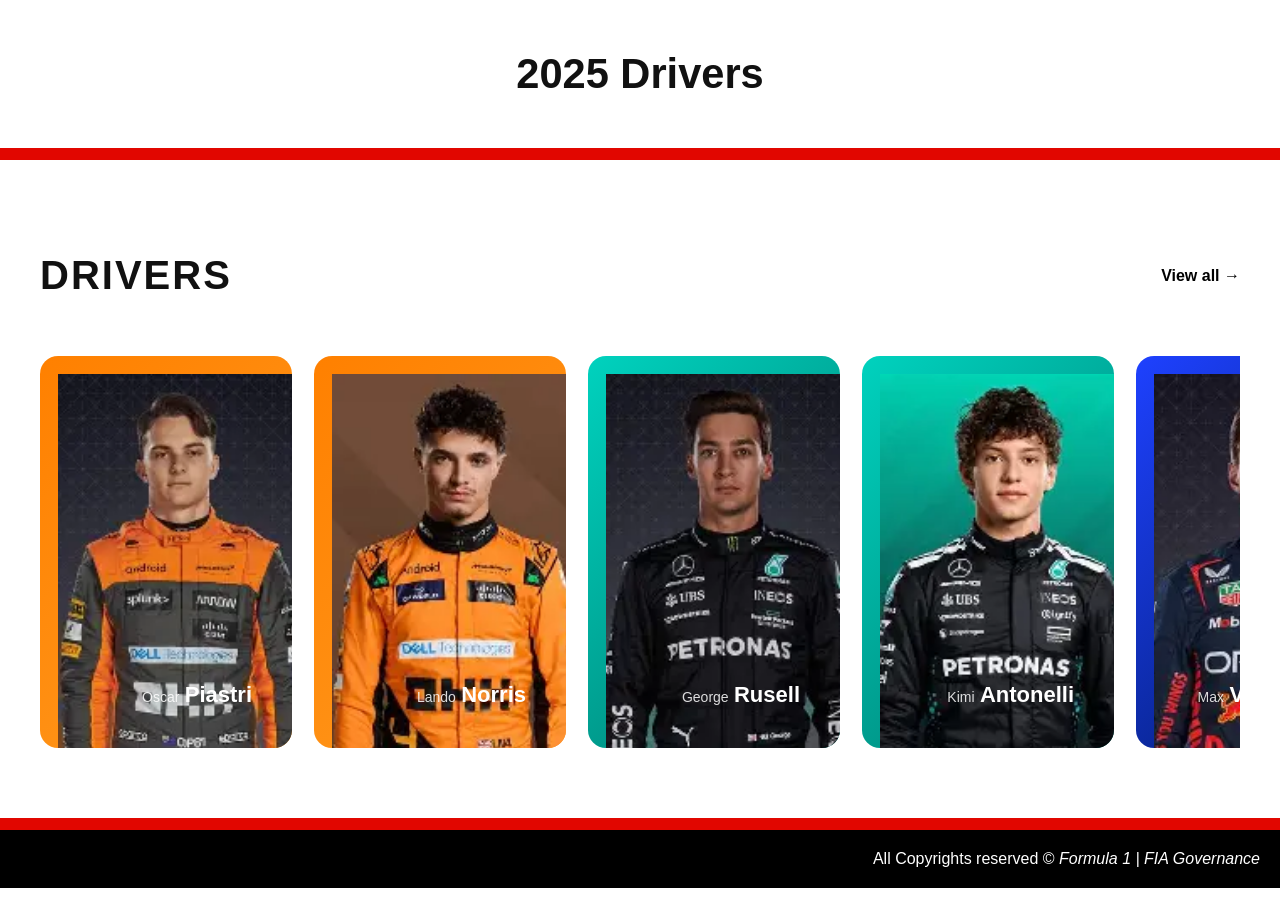
==== drivers.html @ a7b4a677 "Formula One Hub website" ====
<!DOCTYPE html>
<html>
<head>
<title>Drivers</title>
<link rel="icon" type="image/png" href="images/f1-logo.png">
<link rel="stylesheet" href="css/base.css">
<link rel="stylesheet" href="css/drivers.css">
</head>
<body>

<h1 class="page-title">2025 Drivers</h1>
 <div class="red-divider"></div>

<section class="drivers-section">
  <div class="drivers-header">
    <h2>DRIVERS</h2>
    <a href="drivers.html" class="view-all">View all →</a>
  </div>

  <div class="drivers-row">

  <div class="driver-card mclaren">
    <div class="driver-img">
      <img src="images/Oscar Piastri.png">
    </div>
    <div class="driver-name">
      <span class="first">Oscar</span>
      <span class="last">Piastri</span>
    </div>
  </div>

  <div class="driver-card mclaren">
    <div class="driver-img">
      <img src="images/Lando Norris.png">
    </div>
    <div class="driver-name">
      <span class="first">Lando</span>
      <span class="last">Norris</span>
    </div>
  </div>

  <div class="driver-card mercedes">
    <div class="driver-img">
      <img src="images/George Rusell.png">
    </div>
    <div class="driver-name">
      <span class="first">George</span>
      <span class="last">Rusell</span>
    </div>
  </div>

  <div class="driver-card mercedes">
    <div class="driver-img">
      <img src="images/Kimi Antonelli.png">
    </div>
    <div class="driver-name">
      <span class="first">Kimi</span>
      <span class="last">Antonelli</span>
    </div>
  </div>

  <div class="driver-card redbull">
    <div class="driver-img">
      <img src="images/Max Verstappen.png">
    </div>
    <div class="driver-name">
      <span class="first">Max</span>
      <span class="last">Verstappen</span>
    </div>
  </div>

  <div class="driver-card redbull">
    <div class="driver-img">
      <img src="images/Yuki Tsunoda.png" alt="Yuki Tsunoda">
    </div>
    <div class="driver-name">
      <span>Yuki</span>
      <strong>Tsunoda</strong>
    </div>
  </div>

  <div class="driver-card ferrari">
    <div class="driver-img">
      <img src="images/Charles Leclerc.png" alt="Charles Leclerc">
    </div>
    <div class="driver-name">
      <span>Charles</span>
      <strong>Leclerc</strong>
    </div>
  </div>
  </div>   
</section> 
<div class="red-divider"></div> 
<footer>
  <div class="divider">All Copyrights reserved &copy; <em>Formula 1 | FIA Governance</em> </div>
</footer>
</body>
</html>
---- css/base.css ----
body{margin:0;font-family:Arial,Helvetica,sans-serif;background:#fff;color:#111}
.page-title{text-align:center;margin:50px 0;font-size:2.6rem}
.center-text{text-align:center;font-size:1.1rem}
.nav{display:flex;justify-content:space-between;align-items:center;background:#111;padding:15px 40px}
.nav ul{display:flex;gap:25px;list-style:none}
.nav a{color:white;text-decoration:none;font-weight:bold}
.logo{height:28px}
.nav ul li a:hover {
  color: white;
  background: rgb(208, 12, 12);
  border-radius: 8px;
}
---- css/drivers.css ----
.drivers-grid{display:grid;grid-template-columns:repeat(auto-fit,minmax(220px,1fr));gap:30px;padding:40px}
.driver-card{background:#111;color:white;padding:60px;text-align:center;font-size:1.2rem}
/* SECTION */
.drivers-section {
  padding: 60px 40px;
}

/* HEADER */
.drivers-header {
  display: flex;
  justify-content: space-between;
  align-items: center;
  margin-bottom: 25px;
}

.drivers-header h2 {
  font-size: 2.5rem;
  letter-spacing: 2px;
}

.view-all {
  font-weight: bold;
  text-decoration: none;
  color: black;
}

/* HORIZONTAL SCROLL ROW */
.drivers-row {
  display: flex;
  gap: 22px;
  overflow-x: auto;
  padding-bottom: 10px;
}

.drivers-row::-webkit-scrollbar {
  height: 6px;
}

.drivers-row::-webkit-scrollbar-thumb {
  background: #e10600;
  border-radius: 10px;
}

/* CARD */
.driver-card {
  min-width: 220px;
  height: 340px;
  border-radius: 16px;
  position: relative;
  overflow: hidden;
  display: flex;
  align-items: flex-end;
  transition: transform 0.3s ease;
}

.driver-card:hover {
  transform: translateY(-8px);
}

/* IMAGE */
.driver-card img {
  position: absolute;
  inset: 0;
  width: 100%;
  height: 100%;
  object-fit: contain;
  padding: 18px;
}

/* NAME */
.driver-name {
  position: relative;
  z-index: 2;
  color: white;
  padding: 24px;
}

.driver-name span {
  font-size: rem;
}

.driver-name strong {
  display: block;
  font-size: 2rem;
}

/* TEAM COLORS */
.mclaren { background: linear-gradient(135deg, #ff8000, #ff9a1f); }
.mercedes { background: linear-gradient(135deg, #00d2be, #007a6f); }
.redbull { background: linear-gradient(135deg, #1e41ff, #001a66); }
.ferrari { background: linear-gradient(135deg, #dc0000, #8b0000); }
.red-divider {
  width: 100%;
  height: 12px;
  background: #e10600; /* F1 Red */
}

/* DRIVER GRID */
.drivers-grid {
  display: grid;
  grid-template-columns: repeat(auto-fit, minmax(240px, 1fr));
  gap: 24px;
}

/* DRIVER CARD */
.driver-card {
  height: 360px;
  border-radius: 18px;
  padding: 16px;
  display: flex;
  flex-direction: column;
  justify-content: space-between;
  overflow: hidden;
  transition: transform 0.3s ease;
}

.driver-card:hover {
  transform: translateY(-6px);
}

/* IMAGE WRAPPER */
.driver-img {
  width: 100%;
  height: 260px;
  border-radius: 14px;
  overflow: hidden;
}

/* IMAGE ITSELF */
.driver-img img {
  width: 100%;
  height: 100%;
  object-fit: cover;      /* 🔥 THIS IS THE KEY */
  object-position: center;
}

/* DRIVER NAME */
.driver-name {
  color: #fff;
  margin-top: 10px;
}

.driver-name .first {
  font-size: 14px;
  opacity: 0.85;
}

.driver-name .last {
  font-size: 22px;
  font-weight: 700;
}

footer {
  background: #000;
  color: white;
  text-align: right;
  padding: 20px;
}
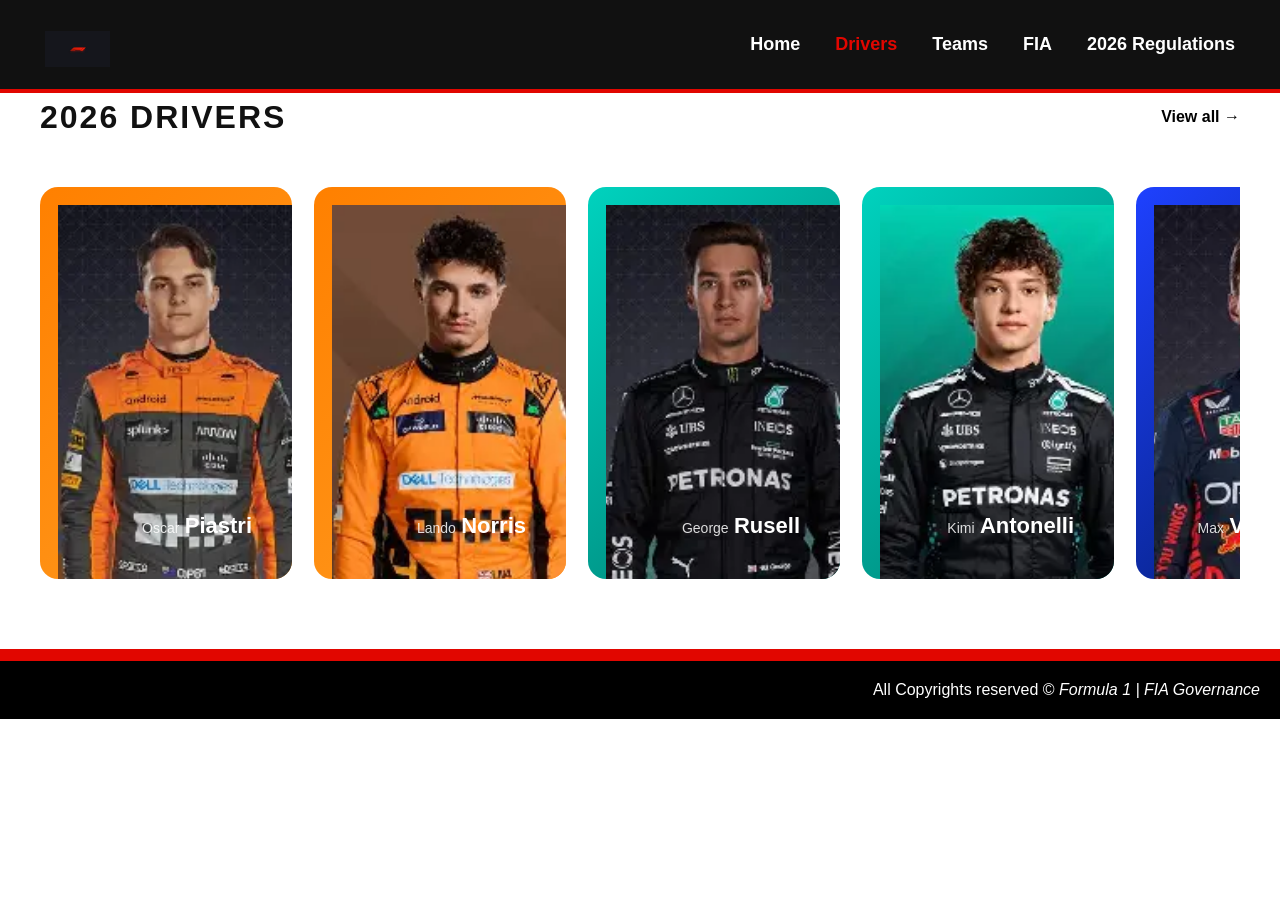
==== commit ca29fd85: "Added Navigation bar" ====
--- a/drivers.html
+++ b/drivers.html
@@ -7,13 +7,27 @@
 <link rel="stylesheet" href="css/drivers.css">
 </head>
 <body>
+ <div class="red-divider">
+  <nav class="navbar">
+    <div class="logo">
+        <a href="index.html">
+            <img src="images/f1-logo.png" alt="F1 Logo">
+        </a>
+    </div>
 
-<h1 class="page-title">2025 Drivers</h1>
- <div class="red-divider"></div>
+    <ul class="nav-links">
+        <li><a href="index.html">Home</a></li>
+        <li><a href="drivers.html" class="active">Drivers</a></li>
+        <li><a href="teams.html">Teams</a></li>
+        <li><a href="fia.html">FIA</a></li>
+        <li><a href="fia2026.html">2026 Regulations</a></li>
+    </ul>
+</nav>
+ </div>
 
 <section class="drivers-section">
   <div class="drivers-header">
-    <h2>DRIVERS</h2>
+     <h2> 2026 DRIVERS</h2>
     <a href="drivers.html" class="view-all">View all →</a>
   </div>
 
--- a/css/base.css
+++ b/css/base.css
@@ -10,3 +10,56 @@
   background: rgb(208, 12, 12);
   border-radius: 8px;
 }
+
+/* ---------- NAVBAR ---------- */
+
+.navbar{
+    position:sticky;
+    top:0;
+    z-index:999;
+    display:flex;
+    justify-content:space-between;
+    align-items:center;
+    background:#111;
+    padding:18px 45px;
+    border-bottom:4px solid #E10600;
+}
+
+.logo img{
+    width:65px;
+}
+
+.nav-links{
+    display:flex;
+    gap:35px;
+    list-style:none;
+}
+
+.nav-links a{
+    color:white;
+    text-decoration:none;
+    font-size:18px;
+    font-weight:bold;
+    transition:.3s;
+}
+
+.nav-links a:hover{
+    color:#E10600;
+}
+
+.nav-links a.active{
+    color:#E10600;
+}
+
+.top-btn{
+position:fixed;
+bottom:25px;
+right:25px;
+background:#E10600;
+color:white;
+padding:12px 18px;
+border-radius:50%;
+text-decoration:none;
+font-size:20px;
+box-shadow:0 0 15px rgba(0,0,0,.4);
+}
--- a/css/drivers.css
+++ b/css/drivers.css
@@ -7,6 +7,7 @@
 
 /* HEADER */
 .drivers-header {
+  font-size: 16px;
   display: flex;
   justify-content: space-between;
   align-items: center;
@@ -14,7 +15,7 @@
 }
 
 .drivers-header h2 {
-  font-size: 2.5rem;
+  font-size: 32px;
   letter-spacing: 2px;
 }
 
@@ -155,4 +156,4 @@
   color: white;
   text-align: right;
   padding: 20px;
-}
+}
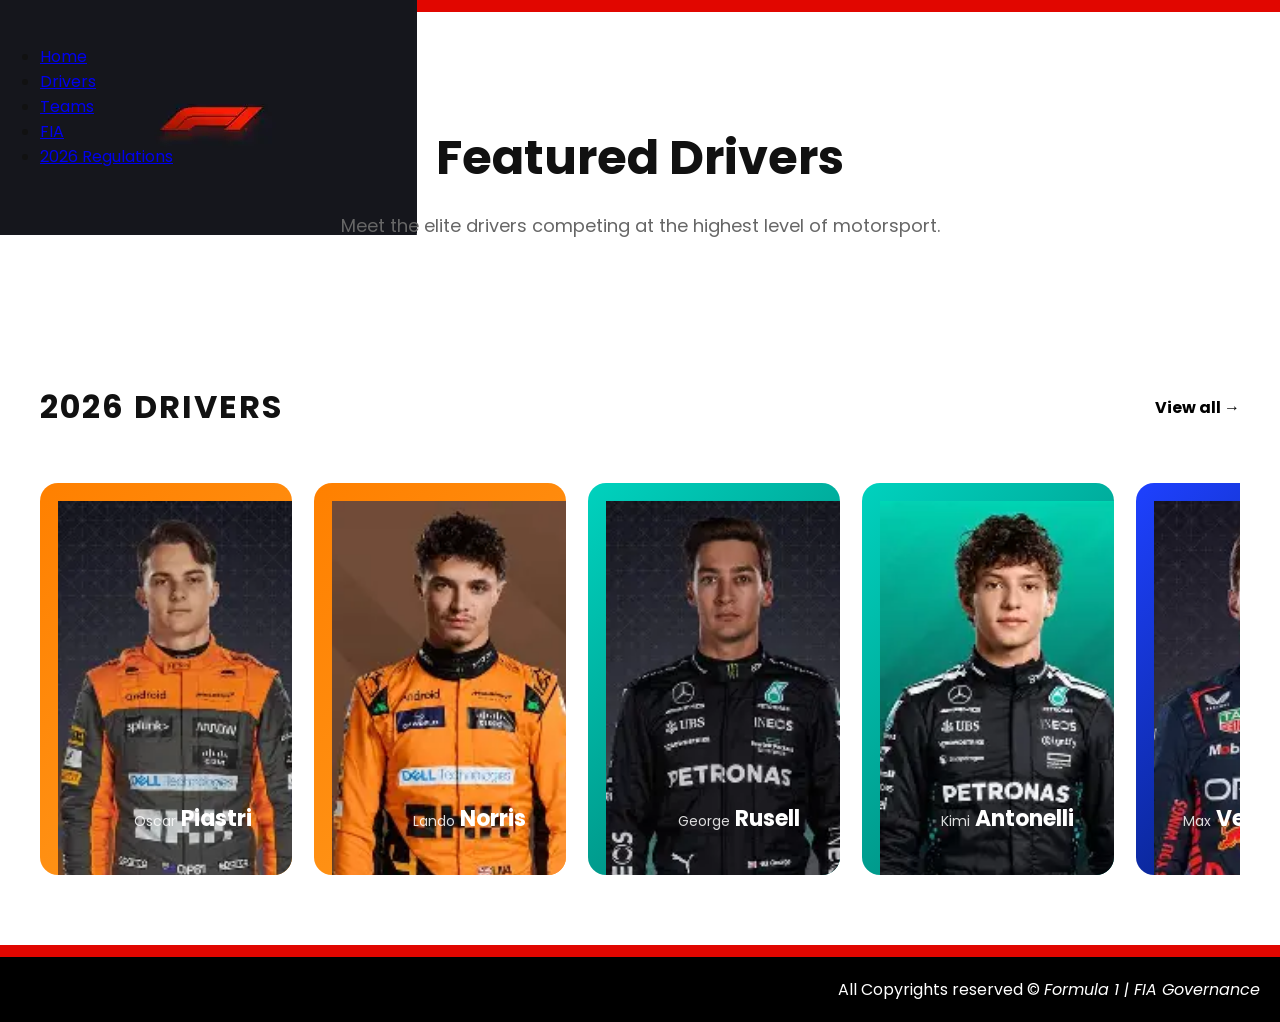
==== commit 30d483c6: "Changes to make it look more attractive" ====
--- a/drivers.html
+++ b/drivers.html
@@ -2,6 +2,10 @@
 <html>
 <head>
 <title>Drivers</title>
+<link rel="preconnect" href="https://fonts.googleapis.com">
+<link rel="preconnect" href="https://fonts.gstatic.com" crossorigin>
+
+<link href="https://fonts.googleapis.com/css2?family=Poppins:wght@300;400;500;600;700&display=swap" rel="stylesheet">
 <link rel="icon" type="image/png" href="images/f1-logo.png">
 <link rel="stylesheet" href="css/base.css">
 <link rel="stylesheet" href="css/drivers.css">
@@ -25,6 +29,15 @@
 </nav>
  </div>
 
+<section class="section-heading">
+
+    <h2>Featured Drivers</h2>
+
+    <p>
+        Meet the elite drivers competing at the highest level of motorsport.
+    </p>
+
+</section>
 <section class="drivers-section">
   <div class="drivers-header">
      <h2> 2026 DRIVERS</h2>
--- a/css/base.css
+++ b/css/base.css
@@ -1,4 +1,4 @@
-body{margin:0;font-family:Arial,Helvetica,sans-serif;background:#fff;color:#111}
+body{margin:0;background:#fff;color:#111}
 .page-title{text-align:center;margin:50px 0;font-size:2.6rem}
 .center-text{text-align:center;font-size:1.1rem}
 .nav{display:flex;justify-content:space-between;align-items:center;background:#111;padding:15px 40px}
@@ -11,55 +11,13 @@
   border-radius: 8px;
 }
 
-/* ---------- NAVBAR ---------- */
+html{
 
-.navbar{
-    position:sticky;
-    top:0;
-    z-index:999;
-    display:flex;
-    justify-content:space-between;
-    align-items:center;
-    background:#111;
-    padding:18px 45px;
-    border-bottom:4px solid #E10600;
+scroll-behavior:smooth;
+
 }
+body{
 
-.logo img{
-    width:65px;
-}
+font-family:'Poppins',sans-serif;
 
-.nav-links{
-    display:flex;
-    gap:35px;
-    list-style:none;
-}
-
-.nav-links a{
-    color:white;
-    text-decoration:none;
-    font-size:18px;
-    font-weight:bold;
-    transition:.3s;
-}
-
-.nav-links a:hover{
-    color:#E10600;
-}
-
-.nav-links a.active{
-    color:#E10600;
-}
-
-.top-btn{
-position:fixed;
-bottom:25px;
-right:25px;
-background:#E10600;
-color:white;
-padding:12px 18px;
-border-radius:50%;
-text-decoration:none;
-font-size:20px;
-box-shadow:0 0 15px rgba(0,0,0,.4);
 }
--- a/css/drivers.css
+++ b/css/drivers.css
@@ -156,4 +156,60 @@
   color: white;
   text-align: right;
   padding: 20px;
+}
+
+.section-heading{
+
+    text-align:center;
+
+    padding:70px 20px 40px;
+
+}
+
+.section-heading h2{
+
+    font-size:48px;
+
+    color:#111;
+
+    margin-bottom:15px;
+
+}
+
+.section-heading p{
+
+    color:#666;
+
+    font-size:18px;
+
+}
+
+.driver-card{
+
+    transition:.4s;
+
+    overflow:hidden;
+
+    border-radius:18px;
+
+}
+
+.driver-card img{
+
+    transition:.5s;
+
+}
+
+.driver-card:hover{
+
+    transform:translateY(-12px);
+
+    box-shadow:0 18px 40px rgba(0,0,0,.25);
+
+}
+
+.driver-card:hover img{
+
+    transform:scale(1.08);
+
 }
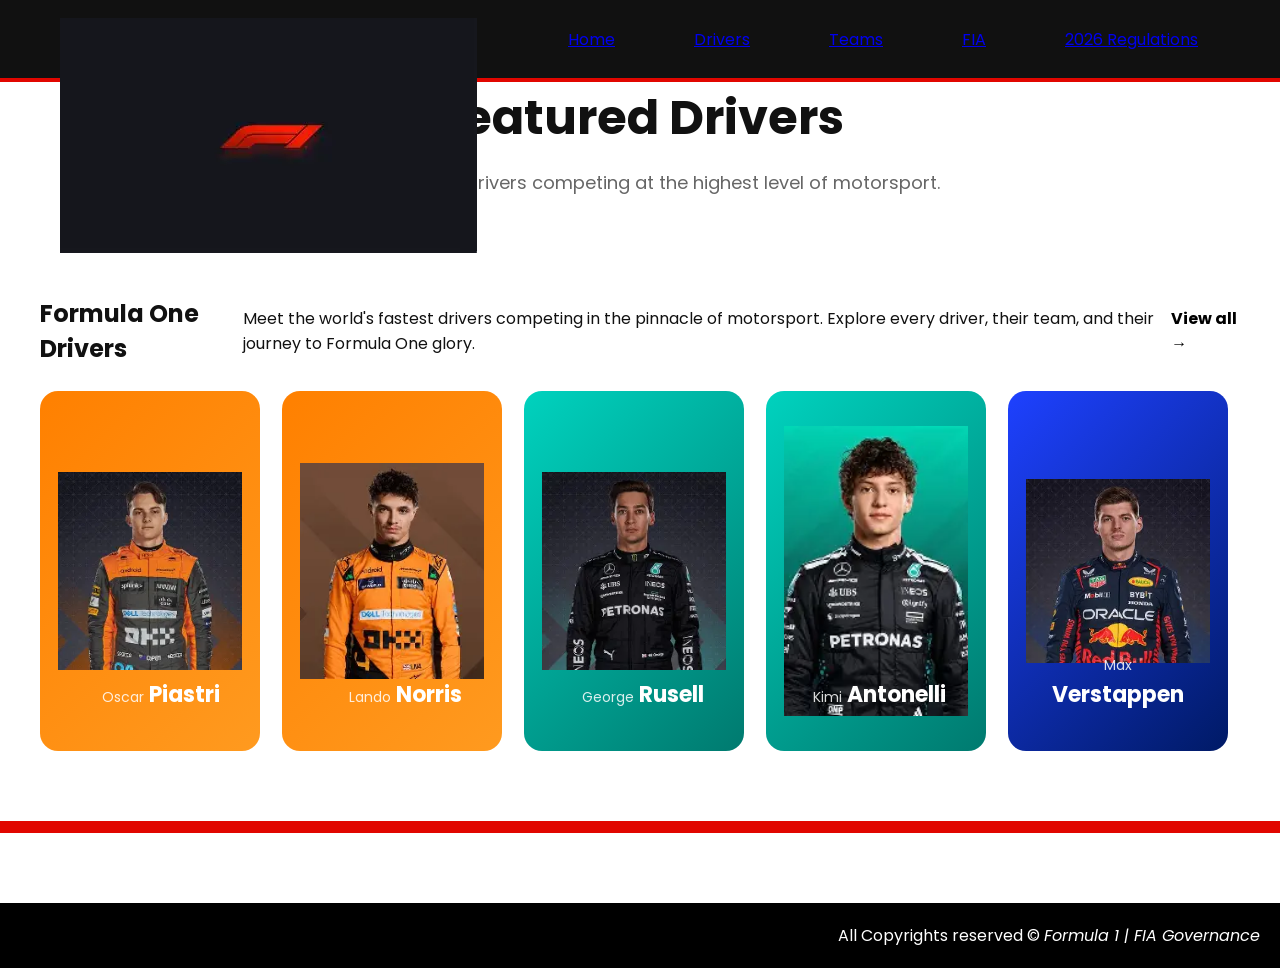
==== commit afe8b2d5: "Update drivers.html" ====
--- a/drivers.html
+++ b/drivers.html
@@ -40,7 +40,12 @@
 </section>
 <section class="drivers-section">
   <div class="drivers-header">
-     <h2> 2026 DRIVERS</h2>
+     <h1>Formula One Drivers</h1>
+
+  <p>
+    Meet the world's fastest drivers competing in the pinnacle of motorsport.
+    Explore every driver, their team, and their journey to Formula One glory.
+  </p>
     <a href="drivers.html" class="view-all">View all →</a>
   </div>
 
--- a/css/base.css
+++ b/css/base.css
@@ -1,23 +1,119 @@
+html{
+scroll-behavior:smooth;
+}
+
+*{
+margin:0;
+padding:0;
+box-sizing:border-box;
+}
 body{margin:0;background:#fff;color:#111}
 .page-title{text-align:center;margin:50px 0;font-size:2.6rem}
 .center-text{text-align:center;font-size:1.1rem}
-.nav{display:flex;justify-content:space-between;align-items:center;background:#111;padding:15px 40px}
-.nav ul{display:flex;gap:25px;list-style:none}
+.nav-links a{
+
+padding:12px 22px;
+
+border-radius:40px;
+
+transition:.35s;
+
+}
+
+.nav-links a:hover{
+
+background:#E10600;
+
+color:white;
+
+}
 .nav a{color:white;text-decoration:none;font-weight:bold}
-.logo{height:28px}
+.logo{
+
+height:42px;
+
+width:auto;
+
+display:block;
+
+}
+.nav-links{
+
+display:flex;
+
+gap:35px;
+
+list-style:none;
+
+align-items:center;
+
+}
+.nav-links li{
+
+list-style:none;
+
+}
 .nav ul li a:hover {
   color: white;
   background: rgb(208, 12, 12);
   border-radius: 8px;
 }
+body{ font-family:'Poppins',sans-serif; }
+.navbar{
 
-html{
+position:sticky;
 
-scroll-behavior:smooth;
+top:0;
+
+display:flex;
+
+justify-content:space-between;
+
+align-items:center;
+
+padding:18px 60px;
+
+background:#111;
+
+border-bottom:4px solid #E10600;
+
+z-index:999;
 
 }
-body{
+footer{
 
-font-family:'Poppins',sans-serif;
+background:#111;
+
+color:white;
+
+padding:60px 80px;
+
+margin-top:70px;
+
+}
+.footer-grid{
+
+display:grid;
+
+grid-template-columns:repeat(3,1fr);
+
+gap:60px;
+
+}
+
+.footer-grid a{
+  color:white;
+
+ text-decoration:none;
+
+ display:block;
+
+ margin:10px 0;
+
+ transition:.3s;
+}
+.footer-grid a:hover{
+
+color:#E10600;
 
 }
--- a/css/drivers.css
+++ b/css/drivers.css
@@ -131,7 +131,7 @@
 .driver-img img {
   width: 100%;
   height: 100%;
-  object-fit: cover;      /* 🔥 THIS IS THE KEY */
+  object-fit:contain;;      /* 🔥 THIS IS THE KEY */
   object-position: center;
 }
 
@@ -202,9 +202,11 @@
 
 .driver-card:hover{
 
-    transform:translateY(-12px);
-
-    box-shadow:0 18px 40px rgba(0,0,0,.25);
+transform:translateY(-12px);
+
+box-shadow:0 25px 45px rgba(0,0,0,.25);
+
+cursor:pointer;
 
 }
 
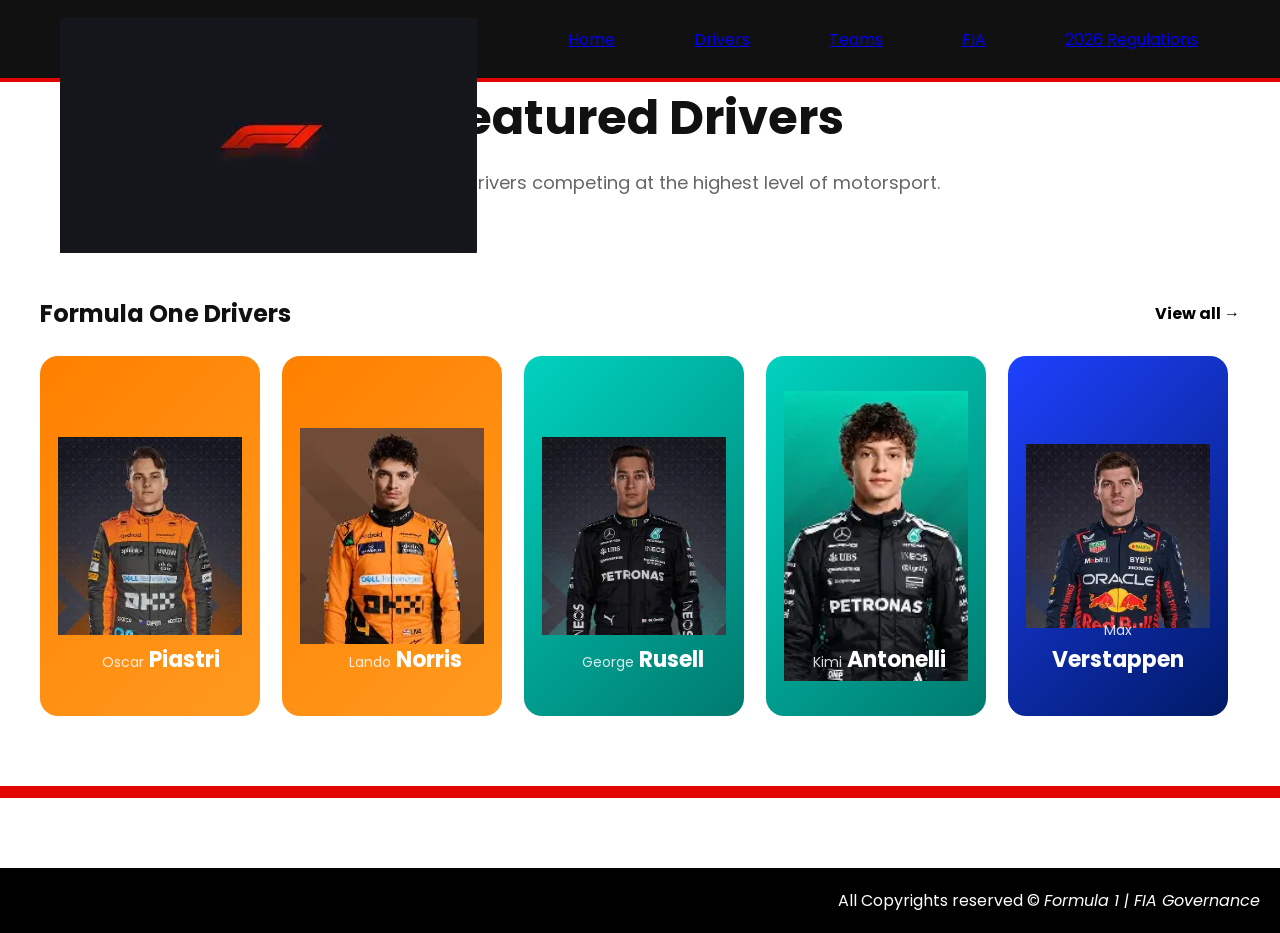
==== commit 901bdaba: "Formula One Hub" ====
--- a/drivers.html
+++ b/drivers.html
@@ -42,10 +42,6 @@
   <div class="drivers-header">
      <h1>Formula One Drivers</h1>
 
-  <p>
-    Meet the world's fastest drivers competing in the pinnacle of motorsport.
-    Explore every driver, their team, and their journey to Formula One glory.
-  </p>
     <a href="drivers.html" class="view-all">View all →</a>
   </div>
 
--- a/css/base.css
+++ b/css/base.css
@@ -116,4 +116,53 @@
 
 color:#E10600;
 
+}
+
+footer hr{
+
+margin:35px 0;
+
+border:none;
+
+height:1px;
+
+background:#444;
+
+}
+
+.copyright{
+
+text-align:center;
+
+font-size:15px;
+
+color:#bbb;
+
+line-height:1.8;
+
+}
+
+.footer-column h3{
+    color:#E10600;
+    margin-bottom:18px;
+    font-size:22px;
+}
+
+.footer-column p{
+    color:#d4d4d4;
+    line-height:1.8;
+    margin-bottom:10px;
+}
+
+.footer-column a{
+    display:block;
+    color:white;
+    text-decoration:none;
+    margin:12px 0;
+    transition:.3s;
+}
+
+.footer-column a:hover{
+    color:#E10600;
+    padding-left:8px;
 }
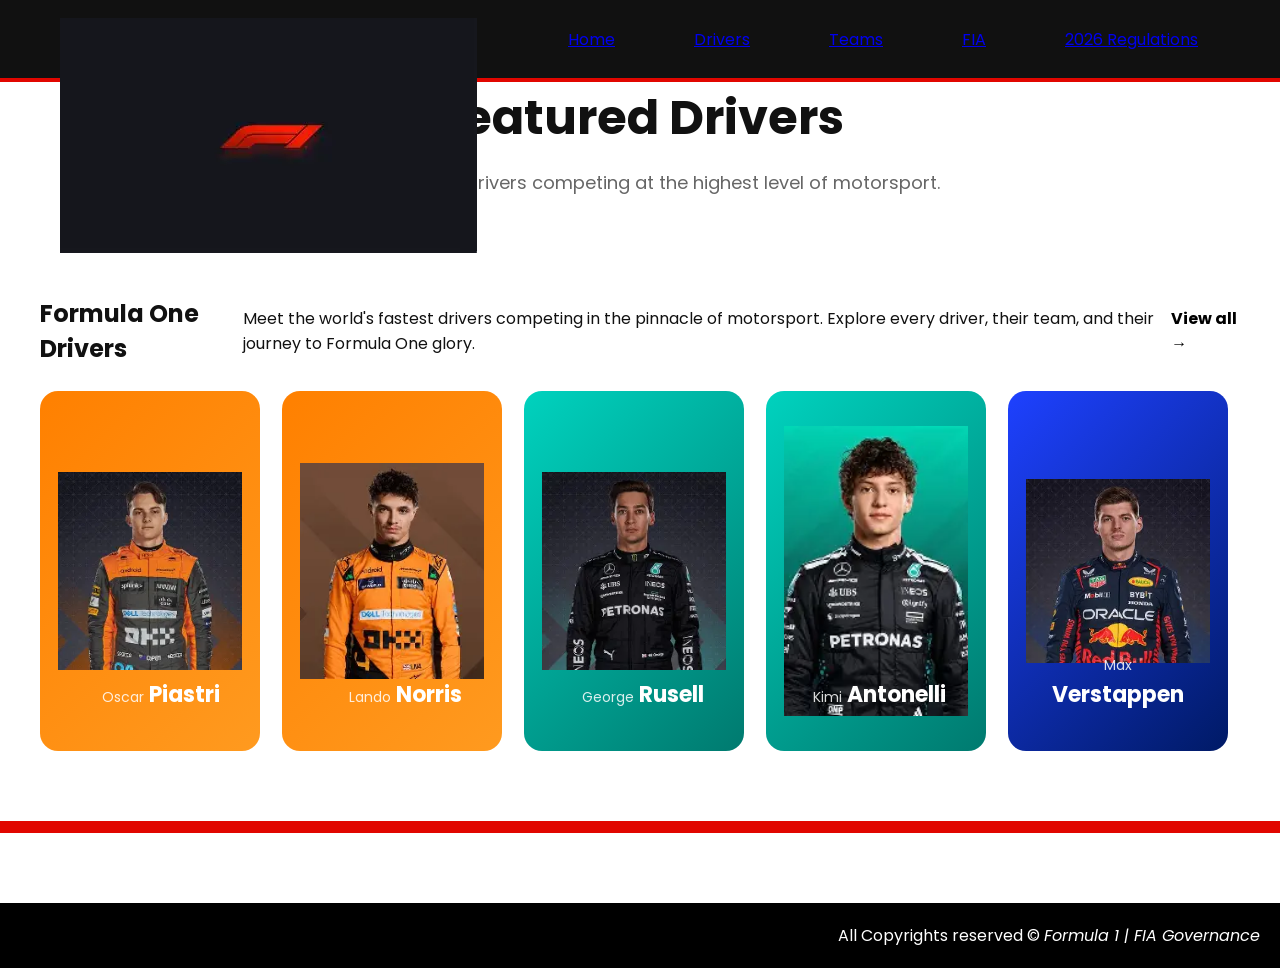
==== commit a05e2110: "Formula One Hub" ====
--- a/drivers.html
+++ b/drivers.html
@@ -42,6 +42,10 @@
   <div class="drivers-header">
      <h1>Formula One Drivers</h1>
 
+  <p>
+    Meet the world's fastest drivers competing in the pinnacle of motorsport.
+    Explore every driver, their team, and their journey to Formula One glory.
+  </p>
     <a href="drivers.html" class="view-all">View all →</a>
   </div>
 
--- a/css/drivers.css
+++ b/css/drivers.css
@@ -5,6 +5,9 @@
   padding: 60px 40px;
 }
 
+.section-heading p{
+  text-align: center;
+}
 /* HEADER */
 .drivers-header {
   font-size: 16px;
